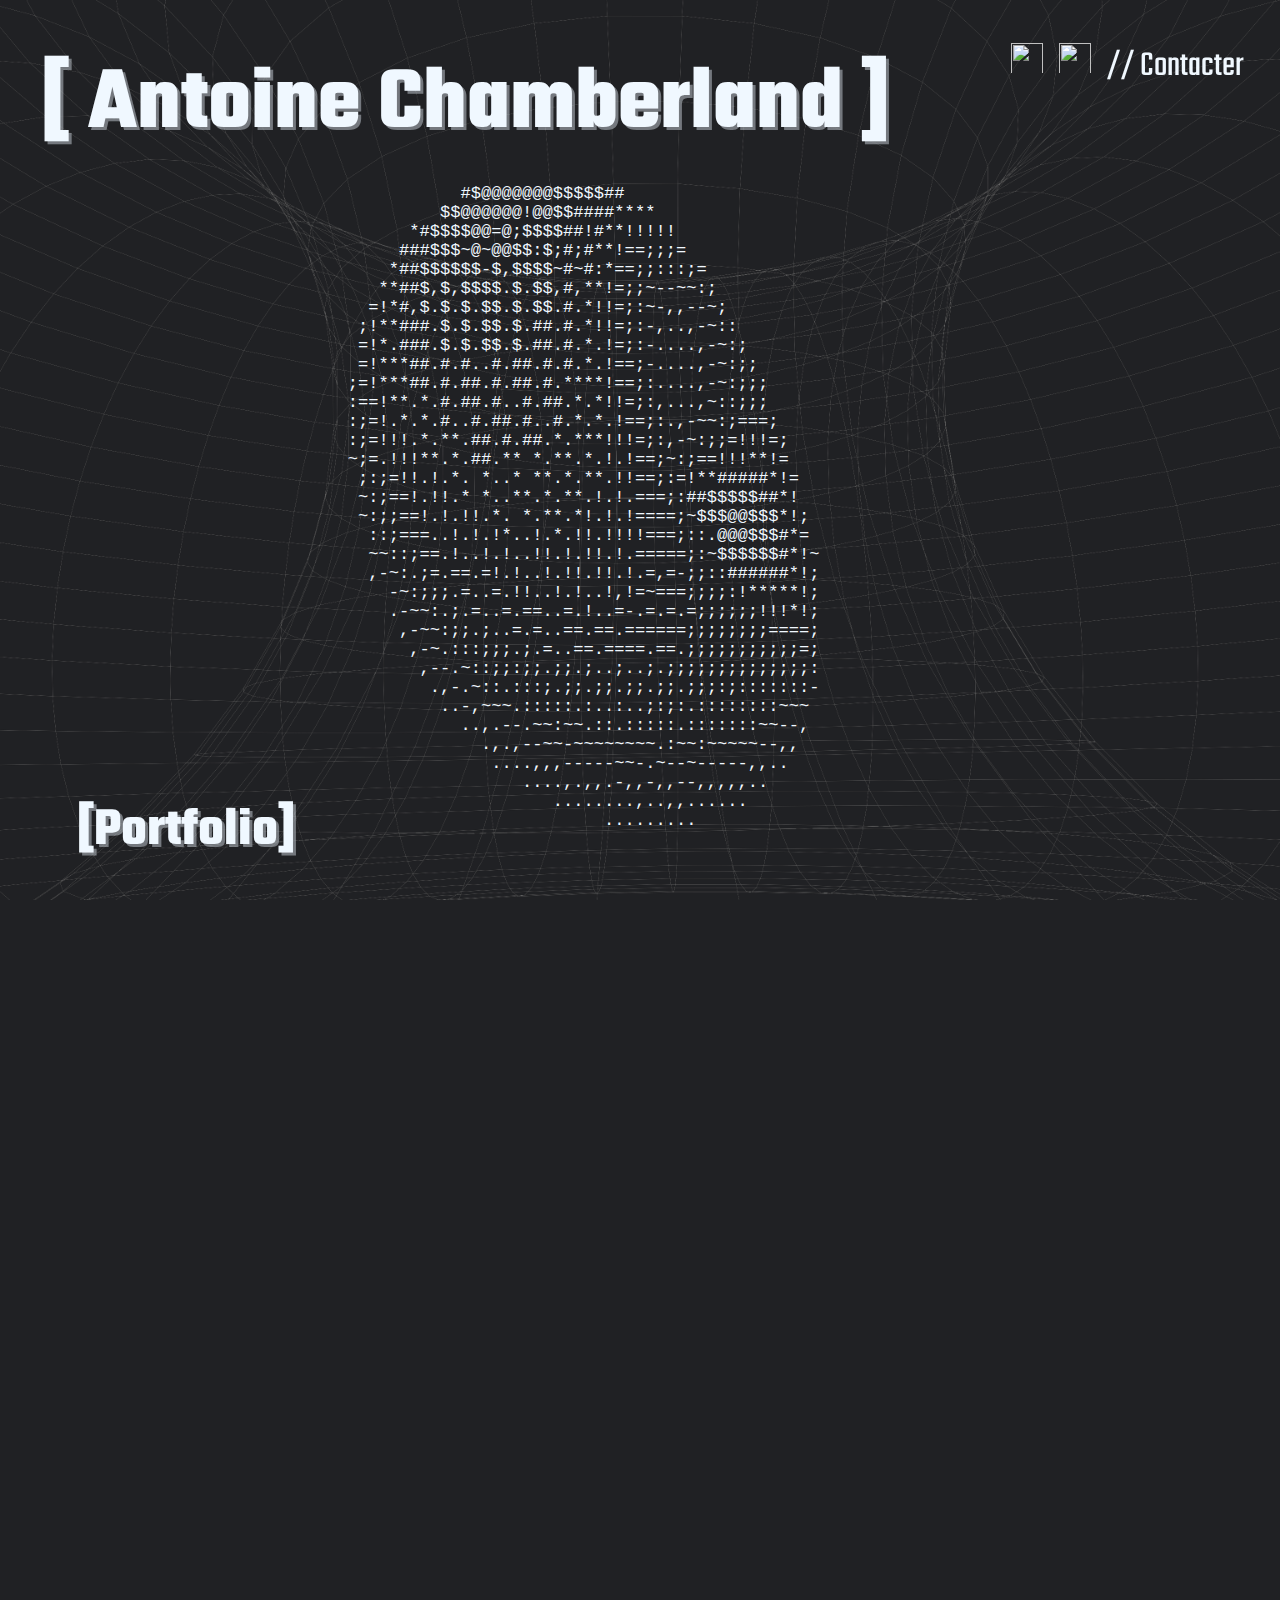
==== a-propos.html @ af94780d "Intégration page À Propos" ====
<!DOCTYPE html>
<html lang="fr">
<head>
    <meta charset="UTF-8">
    <meta http-equiv="X-UA-Compatible" content="IE=edge">
    <meta name="viewport" content="width=device-width, initial-scale=1.0">
    <link rel="stylesheet" href="css/style.css">
    <link rel="stylesheet" href="css/navigation.css">
    <link rel="stylesheet" href="css/beigne.css">
    <link rel="stylesheet" href="css/accueil.css">
    <link rel="stylesheet" href="css/variables.css">
    <link rel="stylesheet" href="css/projets-style.css">

    <link rel="preconnect" href="https://fonts.googleapis.com">
    <link rel="preconnect" href="https://fonts.gstatic.com" crossorigin>
    <link href="https://fonts.googleapis.com/css2?family=Martel+Sans:wght@200;300;400;600;700;800;900&family=Teko:wght@300;400;500;600;700&display=swap" rel="stylesheet">
    <link rel="stylesheet" href="https://fonts.googleapis.com/css2?family=Material+Symbols+Outlined:opsz,wght,FILL,GRAD@20..48,100..700,0..1,-50..200" />
    <link rel="stylesheet" href="https://fonts.googleapis.com/css2?family=Material+Symbols+Outlined:opsz,wght,FILL,GRAD@48,400,0,0" />
    
    <title>Portfolio</title>
</head>
<body>
    <div class="haut-de-page" id="contacter-courriel">
        <a href="https://www.linkedin.com/in/antoine-chamberland-978195232/" target="_blank"><img src="https://s2.svgbox.net/social.svg?ic=linkedin&color=f0f8ff" width="32" height="32"></a>
        <a href="https://github.com/achamberland11" target="_blank"><img src="https://s2.svgbox.net/octicons.svg?ic=mark-github-bold&color=f0f8ff" width="32" height="32"></a>
        <a href="mailto:a.chamberland11@gmail.com" id="email">// Contacter</a>
        <!-- <span class="material-symbols-outlined">mail</span> -->
    </div>
    <div class="presentation nav">
        <div id="nav-accueil">
            <h2><span>[</span>Portfolio<span>]</span></h2>
            <a href="/Portfolio/#accueil" id="a-accueil"><span>[</span>Accueil<span>]</span></a>
            <a href="/Portfolio/#projets" id="a-projets"><span>[</span>Projets<span>]</span></a>
            <a href="/Portfolio/cv.html" id="a-cv"><span>[</span>CV<span>]</span></a>
        </div>
    </div>
    <header>
    <section class="section" id="accueil">
        <a href="index-projets/transit.html"><div class="presentation haut-de-page" id="titre-accueil">
            <h1><span>[</span> Antoine <br> Chamberland <span>]</span></h1>
        </div></a>



        <div id="conteneur-beigne">
            <pre id="beigne"></pre>
        </div>
        <script src="js/beigne.js"></script>
    </section>
    </header>

    <section id="image-fond"></section>

    <main>

    </main>
</body>
</html>
---- css/style.css ----
*{
    margin: 0;
    padding: 0;
}

html, body {
    position: relative;
    height: 100%;
    font-size: 2vmin;
    scroll-behavior: smooth;
    background-color: var(--noir);
    overflow-x: hidden;
}

body, body a{
    color: var(--texte);
}

.haut-de-page{
    top: 1.25rem;
}

h1, h2{
    text-shadow: var(--ombres-50) 3px 3px;
}

h1, h2, h3, a{
    font-family: var(--police-titres);
}

p {
    font-family: var(--police-texte);
}

.conteneur {
    position: relative;
    z-index: 12;
    background-repeat: no-repeat;
    border: 0.5vmin solid var(--ombres-50);
    margin-left: 3.5vmin;
    margin-right: 3.5vmin;
    transition: transform 0.5s, box-shadow 0.25s linear;
}

.conteneur:hover {
    transform: translateY(-10px);
    box-shadow: 8px 8px 1px var(--ombres);
}

main {
    background-color: var(--noir);
}

#projets{
    height: 100vh;
}

h2 span, span{
    background-color: transparent;
}


/* 
1024x768 à 1920x1080 Pc
360x640 à 414x896 Mobile
601x962 à 1280x800
*/

@media screen and (max-width: 1000px) {
    #titre-accueil h1 br{
        display: inline;
    }
}

@media screen and (min-width: 1000px) {
    #titre-accueil h1 br{
        display: none;
    }
}
---- css/navigation.css ----
.presentation{
    position: absolute;
    left: 1.25rem;
    text-align: left;
    padding: 1rem;
    font-size: 2rem;
    background-color: transparent;
    user-select: none;
}

.presentation h1{
    margin-top: none;
    background-color: transparent;
}

.presentation h2{
    margin: 1rem;
    padding: 1rem;
    background-color: transparent;
}


.nav {
    z-index: 100;
    top: 82vh;
}

#nav-accueil{
    top: -3.5vmin;
    position: sticky;
    display: flex;
    justify-content: center;
    align-content: center;
    align-items: center;
    background-color: transparent;
}

#nav-accueil > h2{
    opacity: 100%;
    position: relative;
    transition: opacity 0.15s ease-in-out;
    background-color: transparent;
    z-index: 150;
}

#nav-accueil:hover > h2{
    opacity: 25%;
}


@media screen and (max-width: 1000px) {
    .presentation{
        width: 60%;
        position: absolute;
        left: 0.5rem;
        text-align: left;
        padding: rem;
        font-size: 2rem;
        background-color: transparent;
        user-select: none;
    }

    .presentation h2{
        margin-top: 1rem;
        margin-right: 0rem;
        padding-top: 1rem;
        padding-right: 0rem;
    }

    #nav-accueil a{
        margin: -2rem;
    }
}



/***************************** Navigation */

/* Sous-catégories */
#nav-accueil a{
    text-decoration: none;
    margin: 1rem;
    visibility: hidden;
    color: var(--texte);
    opacity: 0%;
    transition: visibility 0s, opacity 0.2s ease-out;
    background-color: transparent;
}

#nav-accueil:hover > a{
    visibility: visible;
    opacity: 100%;
    transition: transform 0.5s, text-shadow 0.3s linear;
}

#nav-accueil a:hover{
    transform: scale(1.1);
    text-shadow: var(--ombres-50) 2px 2px;
}


/* Navigation lien accueil (Page active) */
#nav-accueil:hover > .nav-actif{
    text-shadow: var(--ombres-50) 2px 2px;
    opacity: 50%;
}
#nav-accueil:hover > .nav-actif span{
    visibility: visible;
    opacity: 100%;
}
#nav-accueil:hover > .nav-actif:hover{
    text-decoration: none;
}


/***************************** Contacter */

#contacter-courriel{
    position: absolute;
    z-index: 100;
    min-height: min-content;
    background-color: transparent;
    right: 1rem;
    padding: 1rem;
    font-size: 4vmin;
}

#contacter-courriel a{
    position: sticky;
    padding-left: 0.4rem;
    top: 20px;
    text-decoration: none;
    background-color: transparent;
    z-index: 150;
}

#contacter-courriel a::after {
    content: '';
    position: absolute;
    border-bottom: 0.25rem solid var(--texte);
    width: 0;
    height: 0;
    left: 0%;
    bottom: 2.75%;
    box-sizing: border-box;
    transition: visibility 0.15s linear, height 0.15s linear, width 0.15s linear;
}
#contacter-courriel a:hover:after {
    width: 120%;
    height: 0;
    border-bottom: 0.25rem solid var(--texte);
    visibility: visible;
    transition: visibility 0.15s linear, height 0.15s linear, width 0.15s linear;
}
#contacter-courriel #email:hover:after {
    width: 110%;
    height: 0;
    border-bottom: 0.25rem solid var(--texte);
    visibility: visible;
    transition: visibility 0.15s linear, height 0.15s linear, width 0.15s linear;
}
---- css/beigne.css ----
#conteneur-beigne{
    display: flex;
    flex-direction: column;
    justify-content: center;
    align-items: center;
    user-select: none;
}

#beigne{
    width: 60vw;
    height: 100vh;
    font-size: 1.9vmin;
    color: aliceblue;
    display: flex;
    justify-content: center;
    align-items: center;
    align-content: center;
}
---- css/accueil.css ----
/******************************************* Style de la page d'accueil
***************************** Général */

header{
    width: 100vw;
    height: 100vh;
    background-position: center;
    background-size: cover;
    background-image: url("../fichiers/images/Wireframe-Torus3.png");
    background-repeat: no-repeat;
    background-attachment: fixed;
}

#accueil{
    max-width: 100vw;
    max-height: 100vh;
    text-align: center;
}

main{
    width: 100vw;
    height: 100%;
    background-position: center;
    background-size: cover;
    background-image: url("../fichiers/images/Wireframe-Torus3.png");
    background-repeat: no-repeat;
    background-attachment: fixed;
}



/***************************** Titre (Antoine Chamberland) */



#titre-accueil{
    font-size: 5vmin;
}

#titre-accueil::before {
    content: '';
    position: absolute;
    border: 0.35rem solid var(--texte);
    border-right: none;
    border-bottom: none;
    visibility: hidden;
    width: 0;
    height: 0;
    left: 0;
    top: -5%;
    box-sizing: border-box;
    transition: visibility 0.25s linear, height 0.25s linear, width 0.25s linear;
}
#titre-accueil:hover:before {
    height: 100%;
    width: 100%;
    border: 0.35rem solid var(--texte);
    border-right: none;
    border-bottom: none;
    visibility: visible;
    transition: visibility 0.25s linear, height 0.25s linear, width 0.25s linear;
}

#titre-accueil::after {
    content: '';
    position: absolute;
    border: 0.35rem solid var(--texte);
    border-left: none;
    border-top: none;
    visibility: hidden;
    width: 0;
    height: 0;
    right: 0;
    bottom: 5%;
    box-sizing: border-box;
    transition: visibility 0.25s linear, height 0.25s linear, width 0.25s linear;
}
#titre-accueil:hover:after {
    height: 100%;
    width: 100%;
    border: 0.35rem solid var(--texte);
    border-left: none;
    border-top: none;
    visibility: visible;
    transition: visibility 0.25s linear, height 0.25s linear, width 0.25s linear;
}


#titre-accueil span{
    display: inline-block;
    animation: 1.5s ease-out 0s 1 titre-actualisation;
}


/***************************** Navigation */

.nav {
    height: 75%;
}

#contacter-courriel {
    height: 110%;
}

/* Crochets */
#nav-accueil a span{
    visibility: collapse;
    opacity: 0%;
    transition: visibility, opacity 0.25s linear;
}

#nav-accueil a:hover span{
    visibility: visible;
    opacity: 100%;
}


/******************************************* Animations keyframe
/***************************** Titre (Antoine Chamberland) */

@keyframes titre-actualisation {
    0% {
        opacity: 0%;
        scale: 0;
    }
    50% {
        opacity: 50%;
        scale: 1.5;
    }
    100% {
        opacity: 100%;
        scale: 1;
    }
}
---- css/variables.css ----
:root{
    /* Couleurs */
    --noir : #202124;
    --noir-fonce : #262626;
    --noir3 : #333;
    --bleu : #292f33;
    --ombres : #c7d0d8;
    --ombres-50 : rgba(199, 208, 216, 0.5);
    --texte : #f0f8ff;
    --noir3-op : rgba(51, 51, 51, 0.95);

    /* Polices */
    --police-titres : 'Teko', sans-serif;
    --police-texte : 'Martel Sans', sans-serif;
}
---- css/projets-style.css ----
main {
    display: flex;
    align-items: center;
    justify-content: center;
}

#projets {
    display: flex;
    flex-direction: row;
    flex-wrap: wrap;
    justify-content: center;
    align-items: center;
    width: 85vw;
    height: 90vh;
    padding-bottom: -50vmin;
}

.projet {
    z-index: 100;
    min-width: 18vw;
    min-height: 18vw;
    background-size: contain;
    background-color: var(--noir);
    top: 6vmin;
}

.projet::before {
    content: "";
    position: absolute;
    display: block;
    width: 100%;
    height: 100%;
    opacity: 0%;
    background-color: var(--noir3);
    transition: opacity 0.15s ease-in;
}

.projet:hover::before {
    opacity: 5%;
    background-color: var(--ombres);
}

#transit {
    background-image: url("../fichiers/images/transit.png");
}

#MM {
    background-image: url("../fichiers/images/myositis.png");
}

#moustache{
    background-image: url("../fichiers/images/moustache.png");
}

#bananarama {
    background-image: url("../fichiers/images/bananarama-couverture.png");
}


.info-projets {
    width: 100%;
    position: absolute;
    bottom: 0px;
    background-color: var(--noir3-op);
}

.info-projets h2, .info-projets h3, .info-projets h4 {
    background-color: transparent;
    padding: 0.25vmin;
}

.info-projets h3, .info-projets h4 {
    display: none;
}

.projet:hover > .info-projets h3, .projet:hover > .info-projets h4 {
    display: block;
}

.info-projets h4 {
    color: var(--ombres);
}

@media screen and (max-width: 1000px) {

    #projets {
        display: grid;
        grid-template-columns: 10vmin 10vmin;
        column-gap: 25vmin;
        row-gap: 10vmin;
        height: auto;
        margin: 5vmin auto;
        margin-right: 25vmin;
    }

    .projet {
        margin-top: 0;
        min-width: 30vw;
        min-height: 30vw;
    }
}
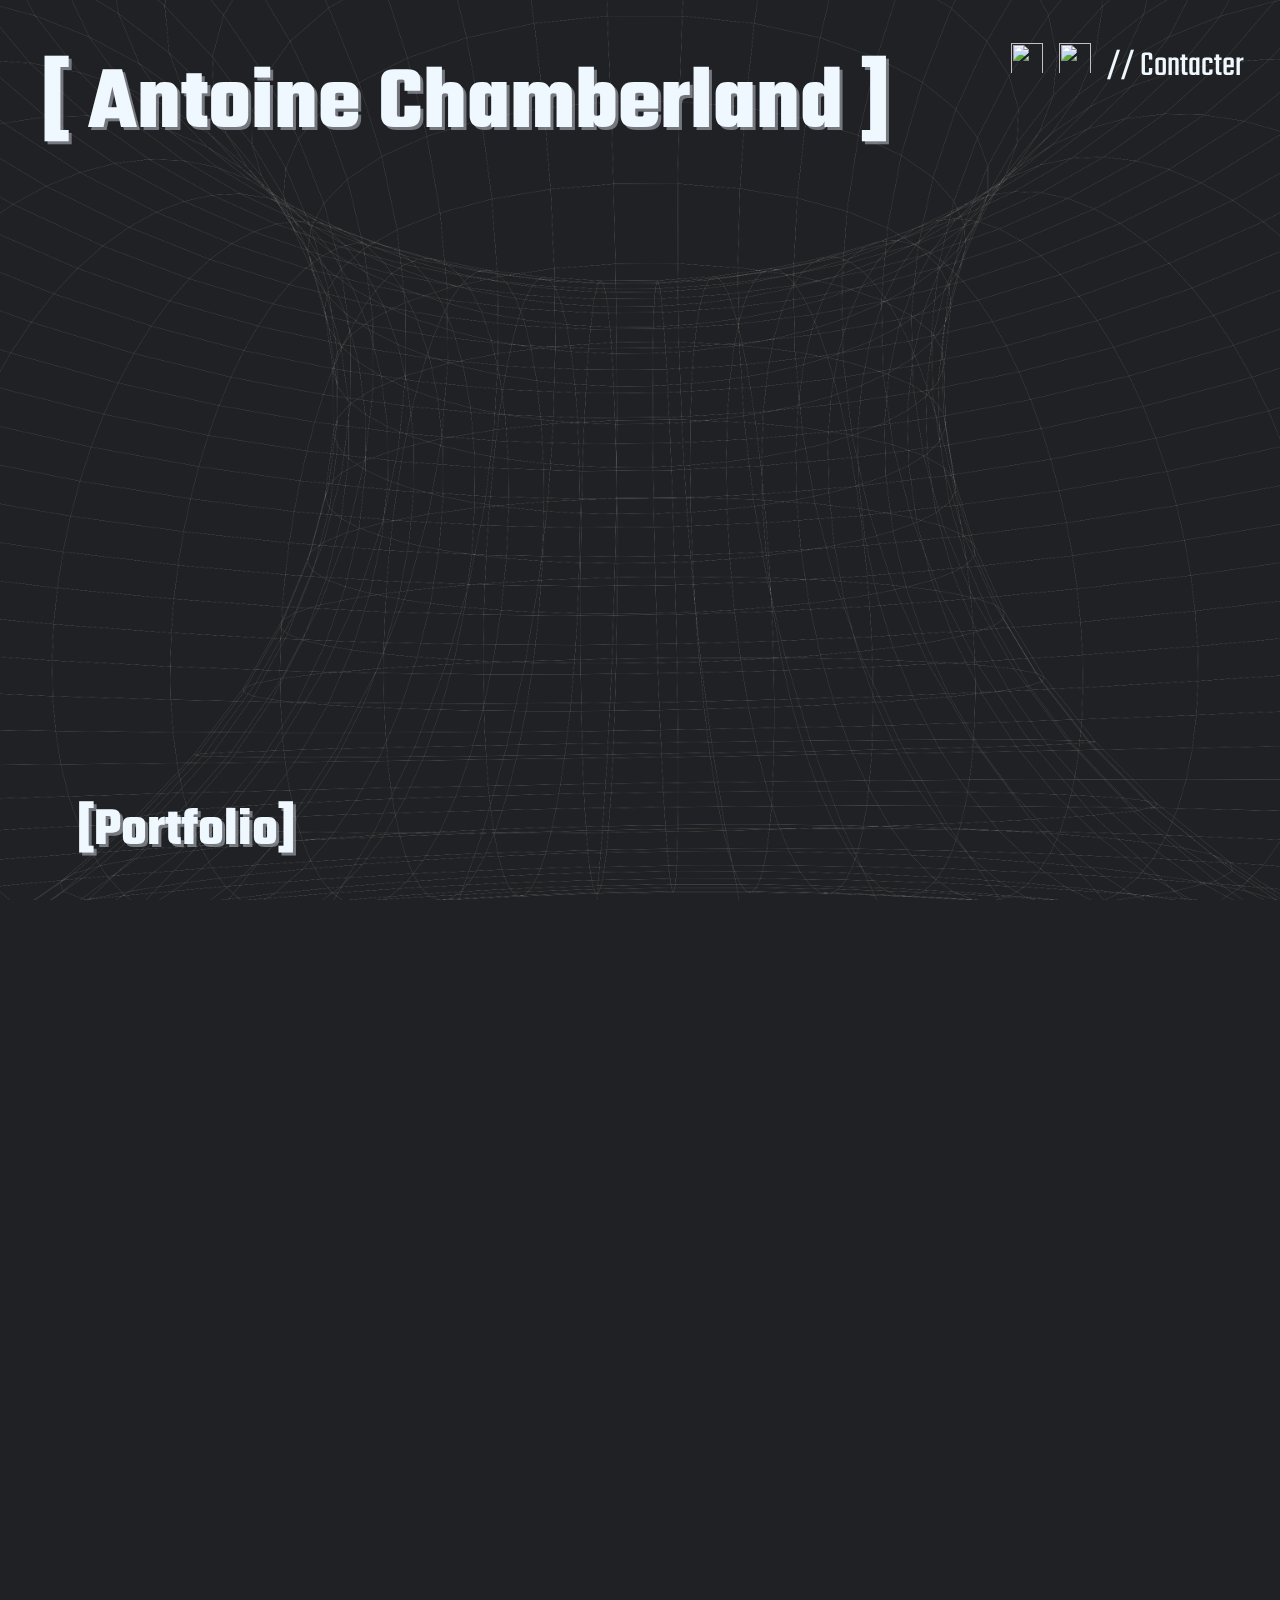
==== commit 531e9926: "Suppression du beigne pour la page À Propos" ====
--- a/a-propos.html
+++ b/a-propos.html
@@ -39,13 +39,6 @@
         <a href="index-projets/transit.html"><div class="presentation haut-de-page" id="titre-accueil">
             <h1><span>[</span> Antoine <br> Chamberland <span>]</span></h1>
         </div></a>
-
-
-
-        <div id="conteneur-beigne">
-            <pre id="beigne"></pre>
-        </div>
-        <script src="js/beigne.js"></script>
     </section>
     </header>
 
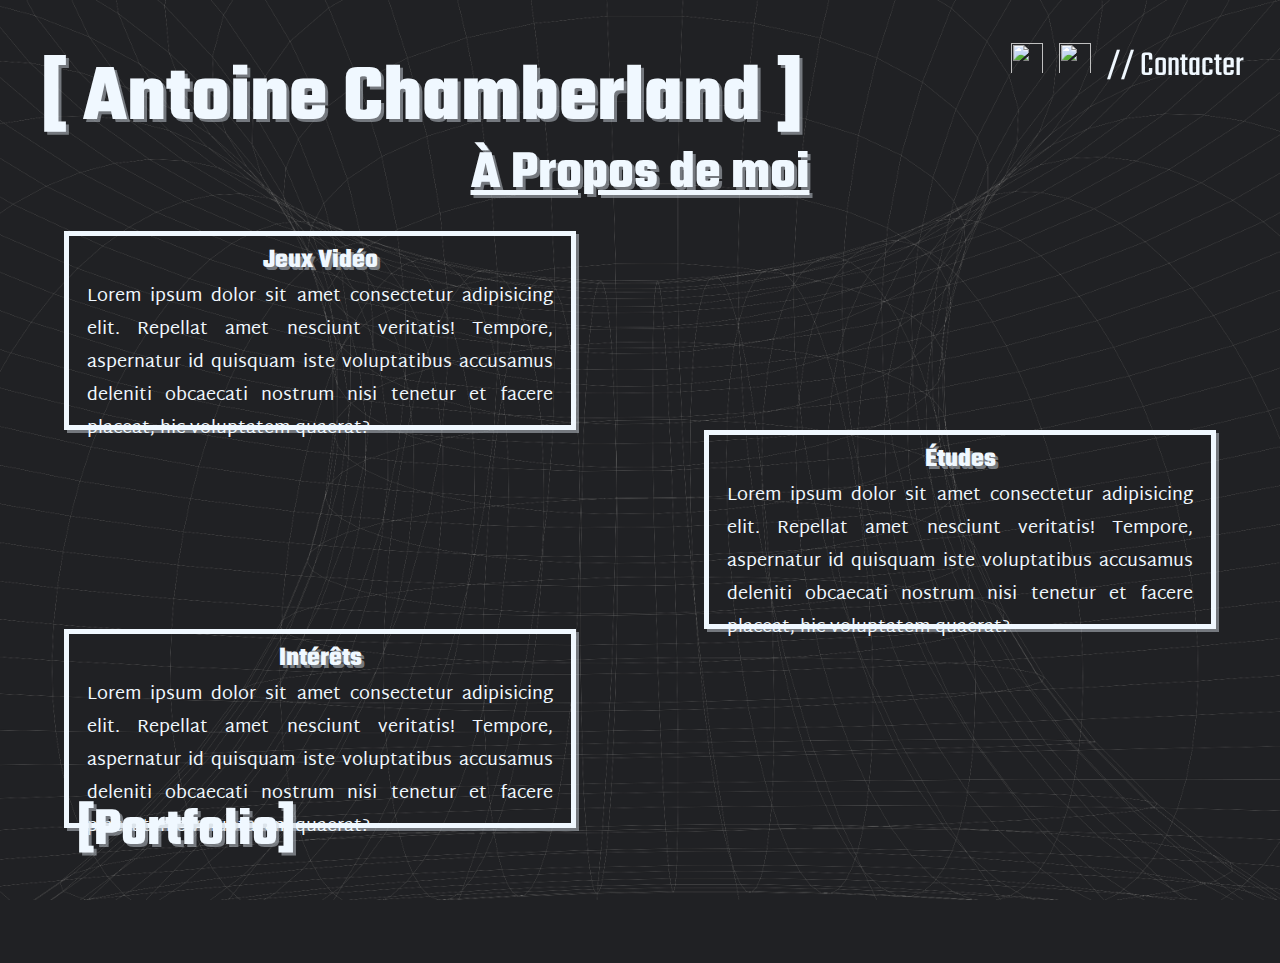
==== commit 2037eb33: "Intégration de la page À Propos" ====
--- a/a-propos.html
+++ b/a-propos.html
@@ -6,10 +6,8 @@
     <meta name="viewport" content="width=device-width, initial-scale=1.0">
     <link rel="stylesheet" href="css/style.css">
     <link rel="stylesheet" href="css/navigation.css">
-    <link rel="stylesheet" href="css/beigne.css">
-    <link rel="stylesheet" href="css/accueil.css">
     <link rel="stylesheet" href="css/variables.css">
-    <link rel="stylesheet" href="css/projets-style.css">
+    <link rel="stylesheet" href="css/a-propos-style.css">
 
     <link rel="preconnect" href="https://fonts.googleapis.com">
     <link rel="preconnect" href="https://fonts.gstatic.com" crossorigin>
@@ -36,16 +34,30 @@
     </div>
     <header>
     <section class="section" id="accueil">
-        <a href="index-projets/transit.html"><div class="presentation haut-de-page" id="titre-accueil">
+        <div class="presentation haut-de-page" id="titre-accueil">
             <h1><span>[</span> Antoine <br> Chamberland <span>]</span></h1>
-        </div></a>
+        </div>
     </section>
     </header>
 
     <section id="image-fond"></section>
 
     <main>
-
+        <h1>À Propos de moi</h1>
+        <section class="infos-perso">
+            <div class="bloc-info">
+                <h2>Jeux Vidéo</h2>
+                <p>Lorem ipsum dolor sit amet consectetur adipisicing elit. Repellat amet nesciunt veritatis! Tempore, aspernatur id quisquam iste voluptatibus accusamus deleniti obcaecati nostrum nisi tenetur et facere placeat, hic voluptatem quaerat?</p>
+            </div>
+            <div class="bloc-info">
+                <h2>Études</h2>
+                <p>Lorem ipsum dolor sit amet consectetur adipisicing elit. Repellat amet nesciunt veritatis! Tempore, aspernatur id quisquam iste voluptatibus accusamus deleniti obcaecati nostrum nisi tenetur et facere placeat, hic voluptatem quaerat?</p>
+            </div>
+            <div class="bloc-info">
+                <h2>Intérêts</h2>
+                <p>Lorem ipsum dolor sit amet consectetur adipisicing elit. Repellat amet nesciunt veritatis! Tempore, aspernatur id quisquam iste voluptatibus accusamus deleniti obcaecati nostrum nisi tenetur et facere placeat, hic voluptatem quaerat?</p>
+            </div>
+        </section>
     </main>
 </body>
 </html>--- a/css/a-propos-style.css
+++ b/css/a-propos-style.css
@@ -0,0 +1,135 @@
+body {
+    max-height: 100vh;
+    overflow: hidden;
+    background-position: center;
+    background-size: cover;
+    background-image: url("../fichiers/images/Wireframe-Torus3.png");
+    background-repeat: no-repeat;
+    background-attachment: fixed;
+}
+
+main {
+    display: flex;
+    justify-content: center;
+    align-content: center;
+    text-align: center;
+    flex-flow: column;
+    background-color: transparent;
+    margin-bottom: 15vmin;
+}
+
+.infos-perso {
+    text-align: center;
+    margin-left: 5vw;
+    margin-right: 5vw;
+    padding-top: 2vh;
+}
+
+.bloc-info {
+    max-height: 20vh;
+    padding-top: 0.25rem;
+    padding-bottom: 0.25rem;
+    padding-left: 1rem;
+    padding-right: 1rem;
+    text-align: justify;
+    border: 5px solid var(--texte);
+    box-shadow: var(--ombres-50) 3px 3px;
+}
+
+.bloc-info h2 {
+    text-align: center;
+}
+
+.bloc-info:nth-child(odd) {
+    margin-right: 50vw;
+}
+
+.bloc-info:nth-child(even) {
+    margin-left: 50vw;
+    /*direction: rtl;*/
+}
+
+main h1 {
+    font-size: 3rem;
+    text-decoration: underline;
+}
+
+
+
+
+
+/***************************** Titre (Antoine Chamberland) */
+
+
+
+#titre-accueil{
+    font-size: 4.5vmin;
+}
+
+#titre-accueil::before {
+    content: '';
+    position: absolute;
+    border: 0.35rem solid var(--texte);
+    border-right: none;
+    border-bottom: none;
+    visibility: hidden;
+    width: 0;
+    height: 0;
+    left: 0;
+    top: -5%;
+    box-sizing: border-box;
+    transition: visibility 0.25s linear, height 0.25s linear, width 0.25s linear;
+}
+#titre-accueil:hover:before {
+    height: 100%;
+    width: 100%;
+    border: 0.35rem solid var(--texte);
+    border-right: none;
+    border-bottom: none;
+    visibility: visible;
+    transition: visibility 0.25s linear, height 0.25s linear, width 0.25s linear;
+}
+
+#titre-accueil::after {
+    content: '';
+    position: absolute;
+    border: 0.35rem solid var(--texte);
+    border-left: none;
+    border-top: none;
+    visibility: hidden;
+    width: 0;
+    height: 0;
+    right: 0;
+    bottom: 5%;
+    box-sizing: border-box;
+    transition: visibility 0.25s linear, height 0.25s linear, width 0.25s linear;
+}
+#titre-accueil:hover:after {
+    height: 100%;
+    width: 100%;
+    border: 0.35rem solid var(--texte);
+    border-left: none;
+    border-top: none;
+    visibility: visible;
+    transition: visibility 0.25s linear, height 0.25s linear, width 0.25s linear;
+}
+
+
+#titre-accueil span{
+    display: inline-block;
+    animation: 1.5s ease-out 0s 1 titre-actualisation;
+}
+
+
+
+@media screen and (max-width: 1000px) {
+    main{
+        margin-top: 25vmin;
+    }
+}
+
+@media screen and (min-width: 1000px) {
+    main{
+        margin-top: 15vmin;
+    }
+}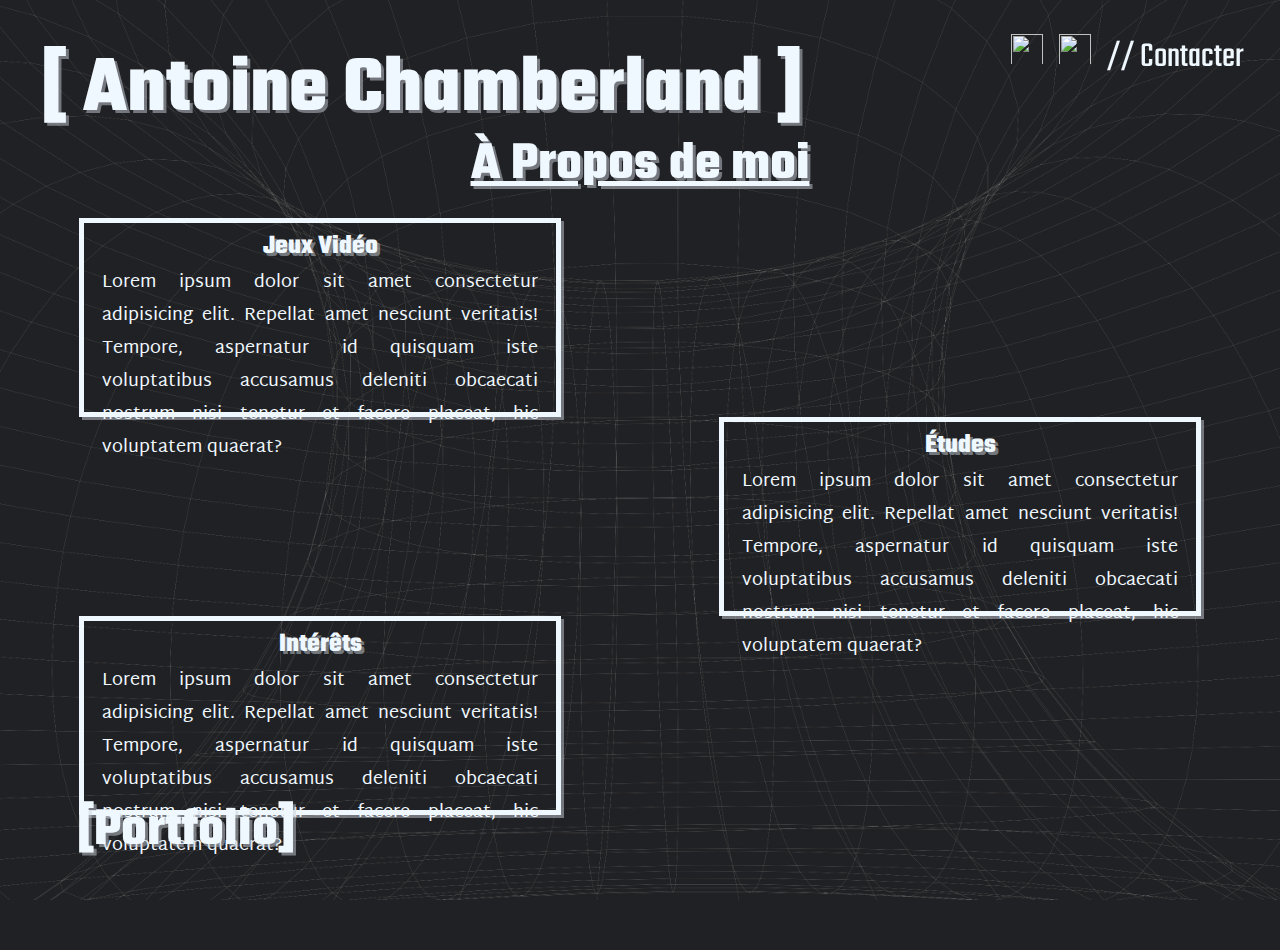
==== commit d29caed3: "Style À propos et contenu projet" ====
--- a/a-propos.html
+++ b/a-propos.html
@@ -15,7 +15,7 @@
     <link rel="stylesheet" href="https://fonts.googleapis.com/css2?family=Material+Symbols+Outlined:opsz,wght,FILL,GRAD@20..48,100..700,0..1,-50..200" />
     <link rel="stylesheet" href="https://fonts.googleapis.com/css2?family=Material+Symbols+Outlined:opsz,wght,FILL,GRAD@48,400,0,0" />
     
-    <title>Portfolio</title>
+    <title>Portfolio - À Propos</title>
 </head>
 <body>
     <div class="haut-de-page" id="contacter-courriel">
--- a/css/a-propos-style.css
+++ b/css/a-propos-style.css
@@ -20,9 +20,9 @@
 
 .infos-perso {
     text-align: center;
-    margin-left: 5vw;
-    margin-right: 5vw;
-    padding-top: 2vh;
+    margin-left: 4.4rem;
+    margin-right: 4.4rem;
+    padding-top:0.75rem;
 }
 
 .bloc-info {
@@ -60,7 +60,9 @@
 
 /***************************** Titre (Antoine Chamberland) */
 
-
+.haut-de-page {
+    top: 0.75rem;
+}
 
 #titre-accueil{
     font-size: 4.5vmin;
@@ -124,12 +126,12 @@
 
 @media screen and (max-width: 1000px) {
     main{
-        margin-top: 25vmin;
+        margin-top: 24vmin;
     }
 }
 
 @media screen and (min-width: 1000px) {
     main{
-        margin-top: 15vmin;
+        margin-top: 14vmin;
     }
 }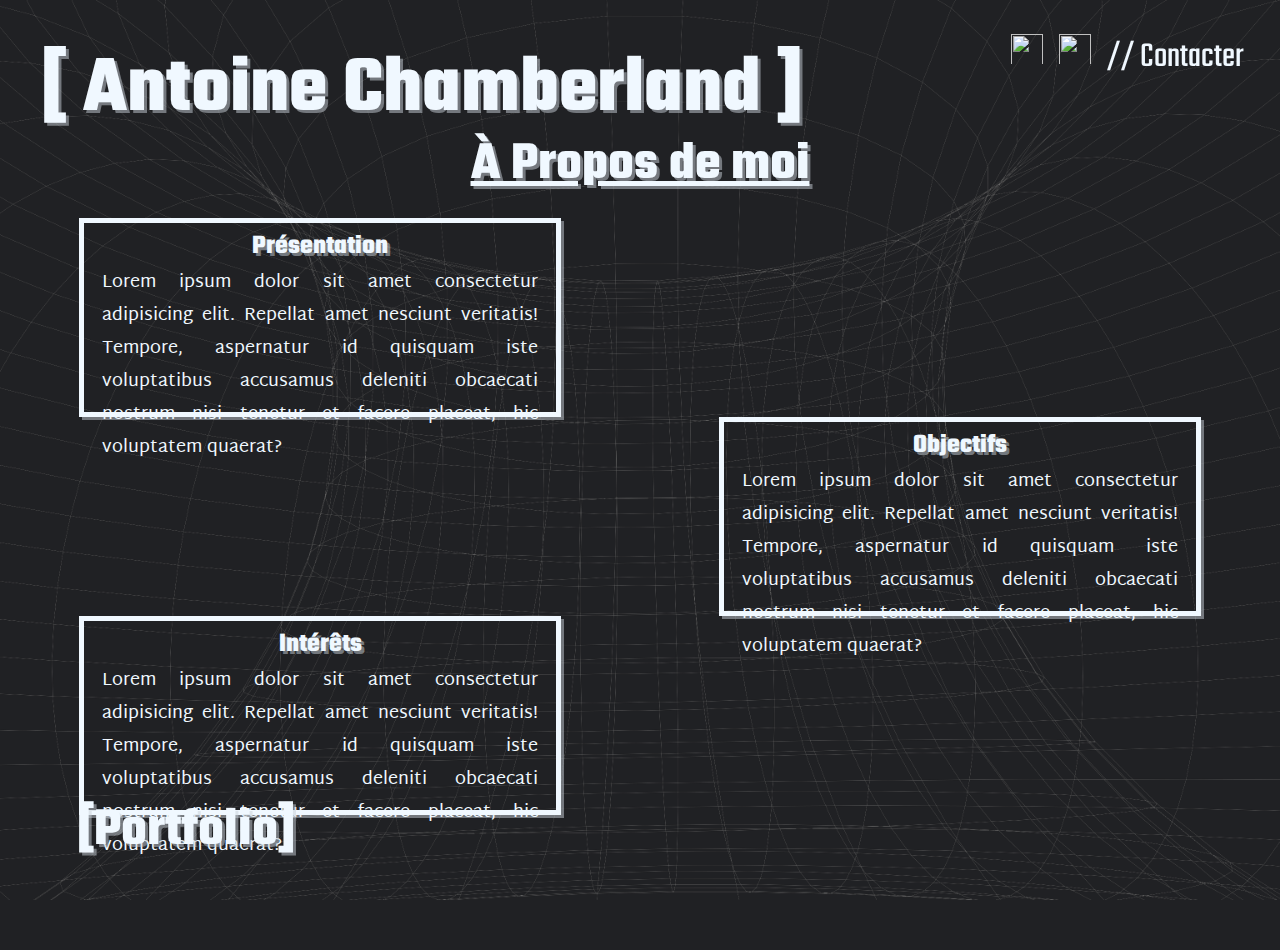
==== commit e5cc1676: "Sections À Propos" ====
--- a/a-propos.html
+++ b/a-propos.html
@@ -46,11 +46,11 @@
         <h1>À Propos de moi</h1>
         <section class="infos-perso">
             <div class="bloc-info">
-                <h2>Jeux Vidéo</h2>
+                <h2>Présentation</h2>
                 <p>Lorem ipsum dolor sit amet consectetur adipisicing elit. Repellat amet nesciunt veritatis! Tempore, aspernatur id quisquam iste voluptatibus accusamus deleniti obcaecati nostrum nisi tenetur et facere placeat, hic voluptatem quaerat?</p>
             </div>
             <div class="bloc-info">
-                <h2>Études</h2>
+                <h2>Objectifs</h2>
                 <p>Lorem ipsum dolor sit amet consectetur adipisicing elit. Repellat amet nesciunt veritatis! Tempore, aspernatur id quisquam iste voluptatibus accusamus deleniti obcaecati nostrum nisi tenetur et facere placeat, hic voluptatem quaerat?</p>
             </div>
             <div class="bloc-info">
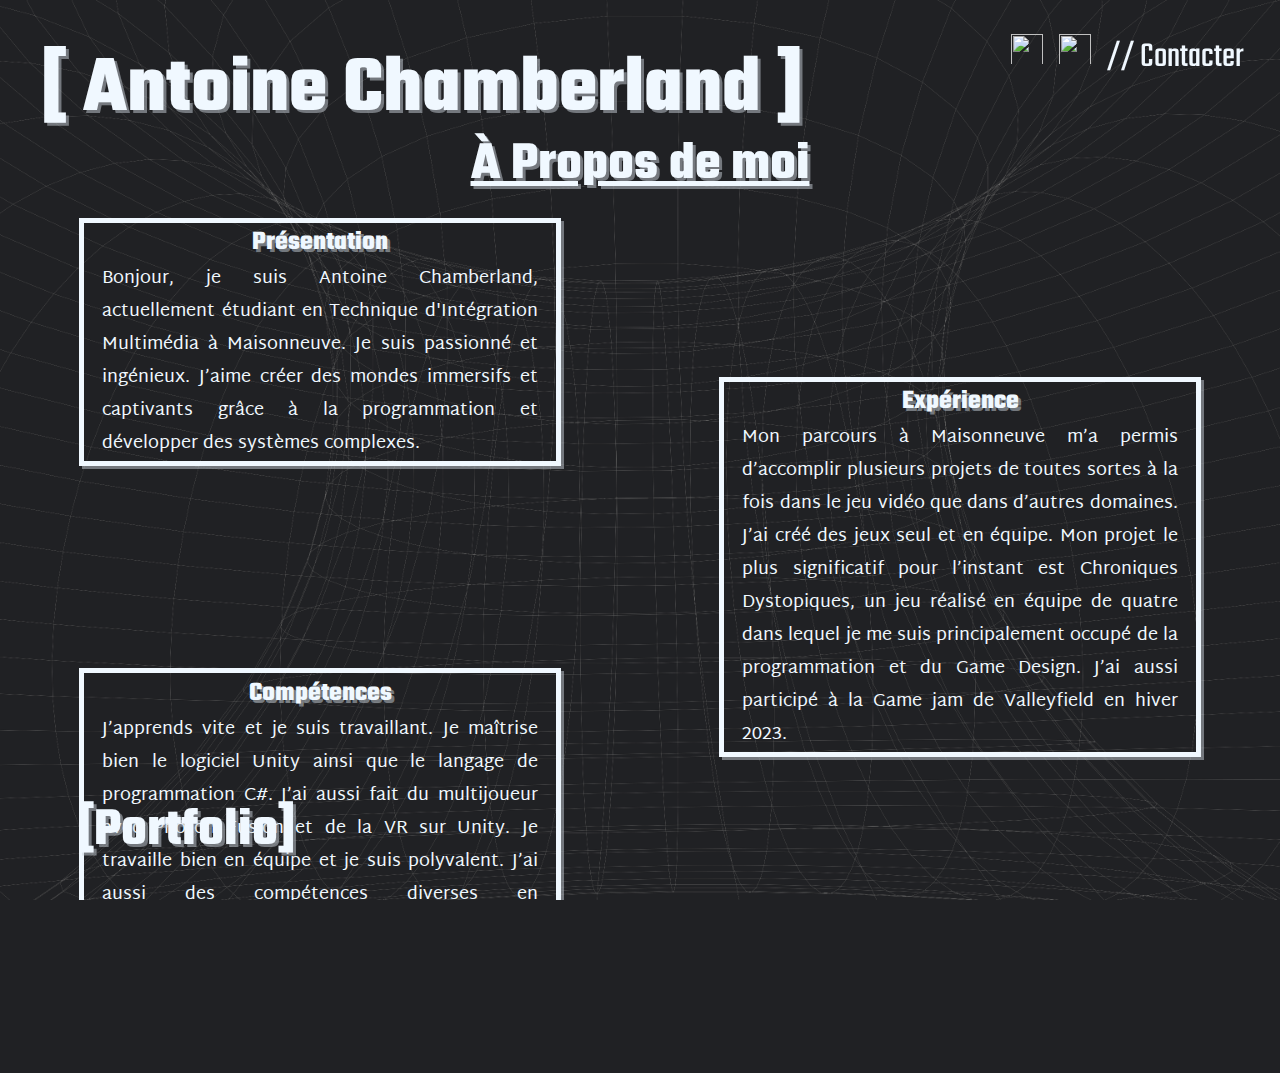
==== commit 8e9e0931: "Intégration textes à propos" ====
--- a/a-propos.html
+++ b/a-propos.html
@@ -47,15 +47,25 @@
         <section class="infos-perso">
             <div class="bloc-info">
                 <h2>Présentation</h2>
-                <p>Lorem ipsum dolor sit amet consectetur adipisicing elit. Repellat amet nesciunt veritatis! Tempore, aspernatur id quisquam iste voluptatibus accusamus deleniti obcaecati nostrum nisi tenetur et facere placeat, hic voluptatem quaerat?</p>
+                <p>Bonjour, je suis Antoine Chamberland, actuellement étudiant en Technique d'Intégration 
+                    Multimédia à Maisonneuve. Je suis passionné et ingénieux. 
+                    J’aime créer des mondes immersifs et captivants grâce à la programmation et développer 
+                    des systèmes complexes.</p>
             </div>
             <div class="bloc-info">
-                <h2>Objectifs</h2>
-                <p>Lorem ipsum dolor sit amet consectetur adipisicing elit. Repellat amet nesciunt veritatis! Tempore, aspernatur id quisquam iste voluptatibus accusamus deleniti obcaecati nostrum nisi tenetur et facere placeat, hic voluptatem quaerat?</p>
+                <h2>Expérience</h2>
+                <p>Mon parcours à Maisonneuve m’a permis d’accomplir plusieurs projets de toutes sortes à la 
+                    fois dans le jeu vidéo que dans d’autres domaines. J’ai créé des jeux seul et en équipe. 
+                    Mon projet le plus significatif pour l’instant est Chroniques Dystopiques, un jeu réalisé 
+                    en équipe de quatre dans lequel je me suis principalement occupé de la programmation et 
+                    du Game Design. J’ai aussi participé à la Game jam de Valleyfield en hiver 2023.</p>
             </div>
             <div class="bloc-info">
-                <h2>Intérêts</h2>
-                <p>Lorem ipsum dolor sit amet consectetur adipisicing elit. Repellat amet nesciunt veritatis! Tempore, aspernatur id quisquam iste voluptatibus accusamus deleniti obcaecati nostrum nisi tenetur et facere placeat, hic voluptatem quaerat?</p>
+                <h2>Compétences</h2>
+                <p>J’apprends vite et je suis travaillant. Je maîtrise bien le logiciel Unity ainsi que le 
+                    langage de programmation C#. J’ai aussi fait du multijoueur avec Photon Fusion et de la 
+                    VR sur Unity. Je travaille bien en équipe et je suis polyvalent. 
+                    J’ai aussi des compétences diverses en développement web autant backend que frontend.</p>
             </div>
         </section>
     </main>
--- a/css/a-propos-style.css
+++ b/css/a-propos-style.css
@@ -23,12 +23,12 @@
     margin-left: 4.4rem;
     margin-right: 4.4rem;
     padding-top:0.75rem;
+    max-height: 80vh;
 }
 
 .bloc-info {
-    max-height: 20vh;
-    padding-top: 0.25rem;
-    padding-bottom: 0.25rem;
+    padding-top: 0.05rem;
+    padding-bottom: 0.05rem;
     padding-left: 1rem;
     padding-right: 1rem;
     text-align: justify;
@@ -46,7 +46,6 @@
 
 .bloc-info:nth-child(even) {
     margin-left: 50vw;
-    /*direction: rtl;*/
 }
 
 main h1 {
@@ -128,10 +127,36 @@
     main{
         margin-top: 24vmin;
     }
+
+    .bloc-info:nth-child(even) {
+        margin-top: -25%;
+        margin-bottom: -25%;
+    }
 }
 
 @media screen and (min-width: 1000px) {
     main{
         margin-top: 14vmin;
     }
+
+    .bloc-info:nth-child(even) {
+        margin-top: -8%;
+        margin-bottom: -8%;
+    }
+}
+
+@media screen and (min-width: 1500px) {
+
+    .bloc-info:nth-child(even) {
+        margin-top: -5%;
+        margin-bottom: -5%;
+    }
+}
+
+@media screen and (min-width: 1800px) {
+
+    .bloc-info:nth-child(even) {
+        margin-top: -2%;
+        margin-bottom: -2%;
+    }
 }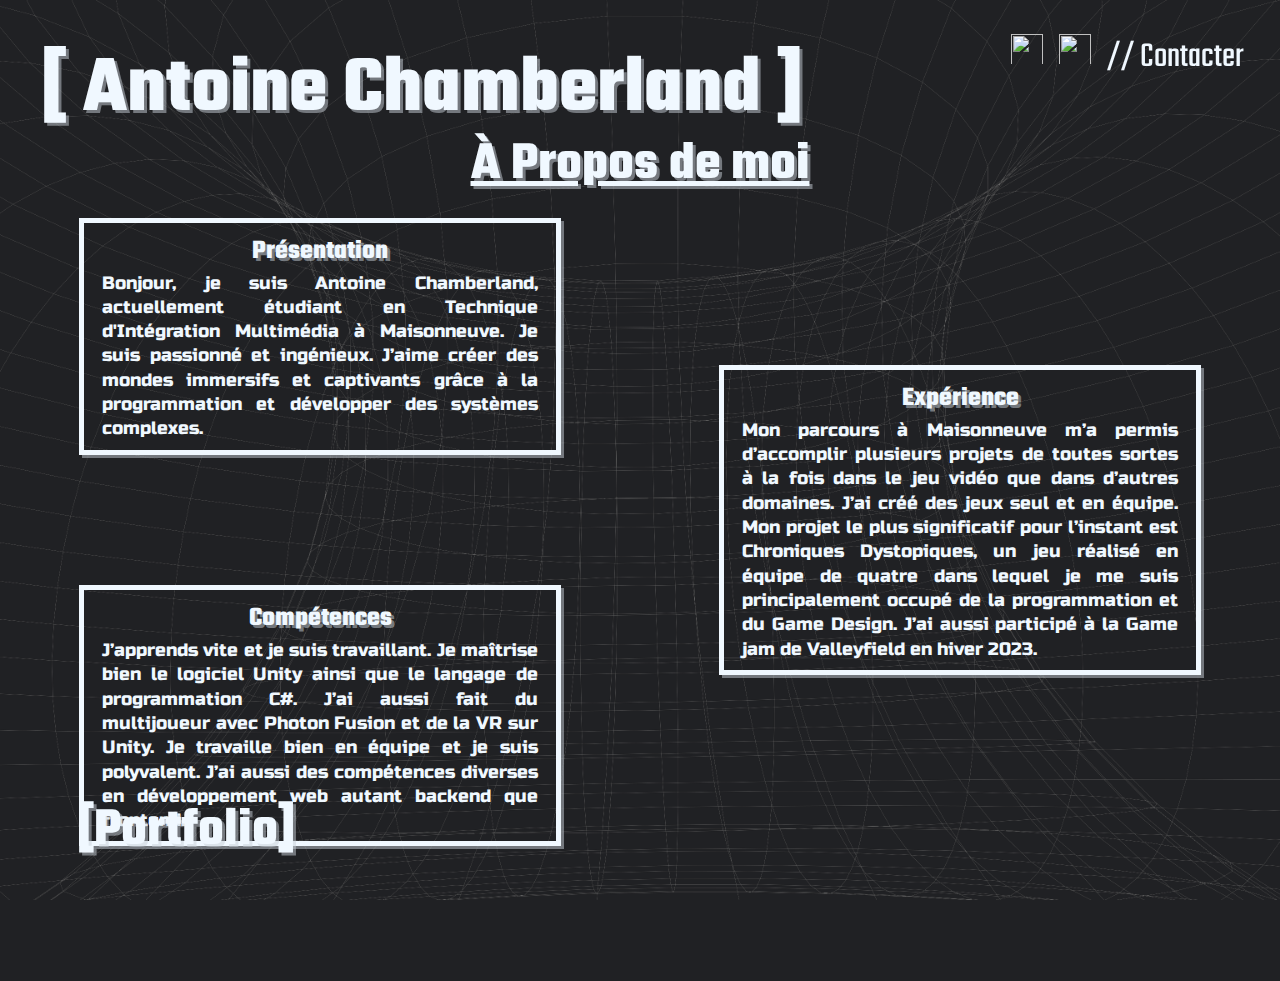
==== commit a745be07: "Nouvelles polices" ====
--- a/a-propos.html
+++ b/a-propos.html
@@ -8,12 +8,14 @@
     <link rel="stylesheet" href="css/navigation.css">
     <link rel="stylesheet" href="css/variables.css">
     <link rel="stylesheet" href="css/a-propos-style.css">
-
+    
     <link rel="preconnect" href="https://fonts.googleapis.com">
     <link rel="preconnect" href="https://fonts.gstatic.com" crossorigin>
-    <link href="https://fonts.googleapis.com/css2?family=Martel+Sans:wght@200;300;400;600;700;800;900&family=Teko:wght@300;400;500;600;700&display=swap" rel="stylesheet">
+    <link href="https://fonts.googleapis.com/css2?family=Bebas+Neue&family=Teko:wght@700&display=swap" rel="stylesheet">
     <link rel="stylesheet" href="https://fonts.googleapis.com/css2?family=Material+Symbols+Outlined:opsz,wght,FILL,GRAD@20..48,100..700,0..1,-50..200" />
     <link rel="stylesheet" href="https://fonts.googleapis.com/css2?family=Material+Symbols+Outlined:opsz,wght,FILL,GRAD@48,400,0,0" />
+    <link href="https://fonts.googleapis.com/css2?family=Anton&family=Bebas+Neue&family=Teko:wght@700&display=swap" rel="stylesheet">
+    <link href="https://fonts.googleapis.com/css2?family=Russo+One&display=swap" rel="stylesheet"> 
     
     <title>Portfolio - À Propos</title>
 </head>
--- a/css/style.css
+++ b/css/style.css
@@ -30,6 +30,7 @@
 
 p {
     font-family: var(--police-texte);
+    line-height: 1.35rem;
 }
 
 .conteneur {
--- a/css/variables.css
+++ b/css/variables.css
@@ -11,5 +11,5 @@
 
     /* Polices */
     --police-titres : 'Teko', sans-serif;
-    --police-texte : 'Martel Sans', sans-serif;
+    --police-texte : 'Russo One', sans-serif;
 }--- a/css/a-propos-style.css
+++ b/css/a-propos-style.css
@@ -31,6 +31,8 @@
     padding-bottom: 0.05rem;
     padding-left: 1rem;
     padding-right: 1rem;
+    padding-top:0.5rem;
+    padding-bottom:0.5rem;
     text-align: justify;
     border: 5px solid var(--texte);
     box-shadow: var(--ombres-50) 3px 3px;
